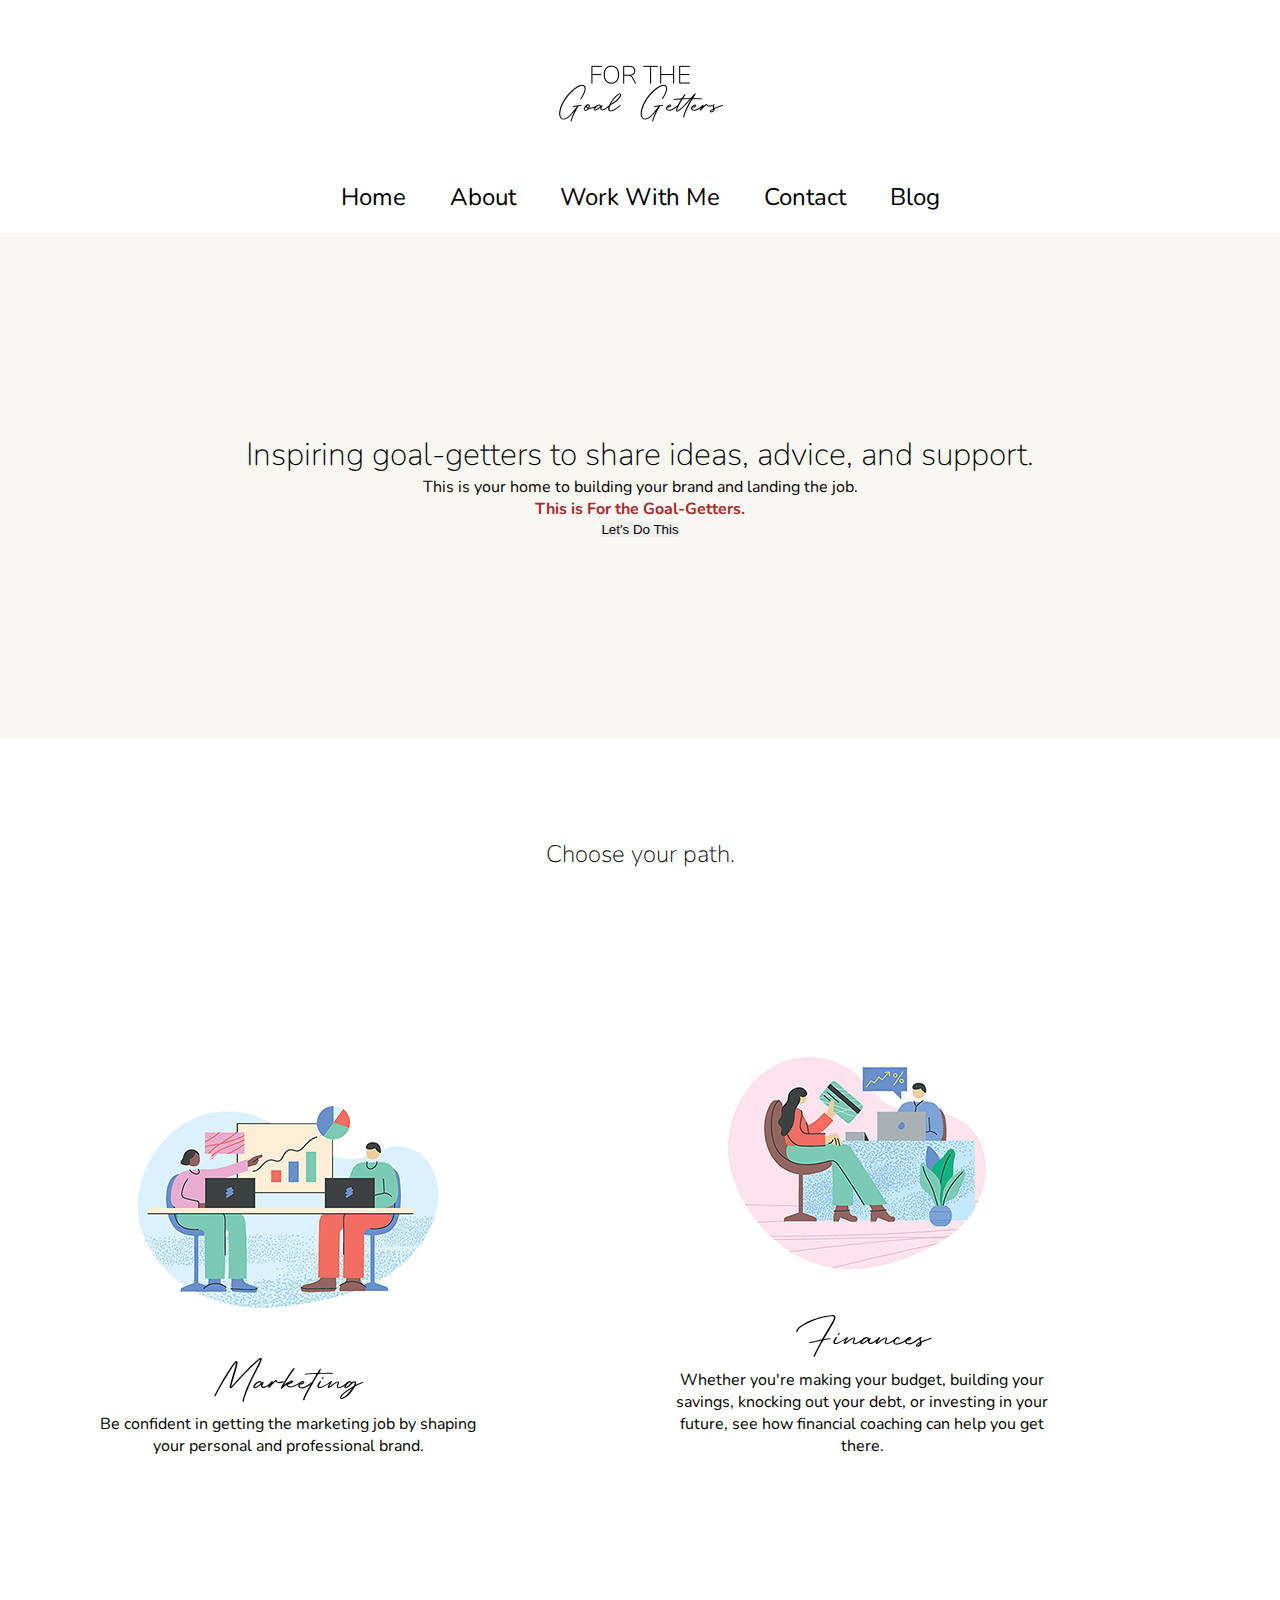
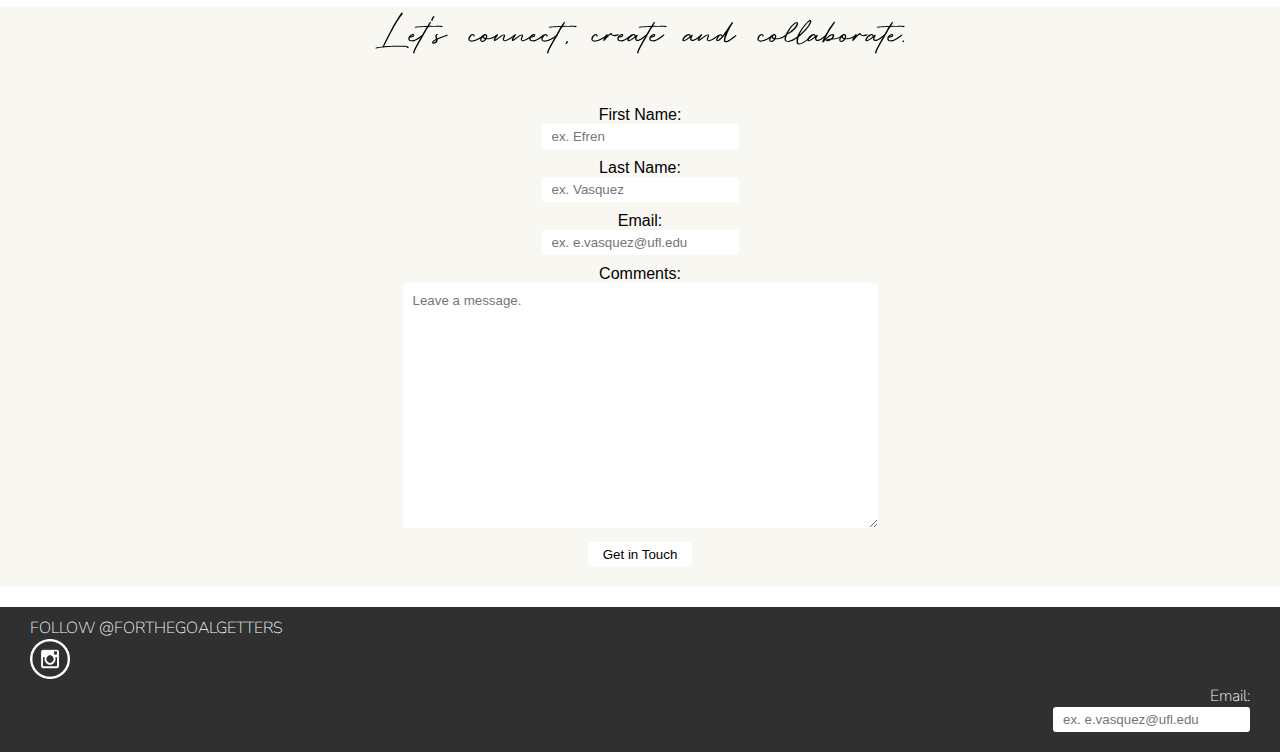
==== index.html @ 39668ddb "add pseudo class and element in index" ====
<!DOCTYPE html>
<html lang="en" dir="ltr">
  <head>

  <!-- Global site tag (gtag.js) - Google Analytics -->
  <script async src="https://www.googletagmanager.com/gtag/js?id=UA-195567871-1"></script>
    <script>
      window.dataLayer = window.dataLayer || [];
      function gtag(){dataLayer.push(arguments);}
      gtag('js', new Date());

      gtag('config', 'UA-195567871-1');
    </script>

    <title>For the Goal-Getters</title>

    <meta charset="utf-8">
    <meta name="keywords" content="marketing and finance consulting" />
    <meta name="description" content="For the Goal-Getters is a marketing and financial consulting community helping people nationwide achieve financial freedom, build their brand, and land the job." />

    <!--FAVIcon"> -->
    <link rel="shortcut icon" href="images/favicon.ico" type="imag/ico" />

    <!-- CSS -->
    <link rel="stylesheet" href="css/styles.css" />
    <link href="lightbox/src/css/lightbox.css" rel="stylesheet" />

    <!-- Google Fonts -->
    <link rel="preconnect" href="https://fonts.gstatic.com">
    <link href="https://fonts.googleapis.com/css2?family=Nunito:wght@200;400&family=Source+Sans+Pro&display=swap" rel="stylesheet">

  </head>

  <body>
    <header>
      <img src="images/for-the-goal-getters.png" alt="For the Goal-Getters" width="300" height="157">
      <nav>
        <ul>
          <li><a href="index.html">Home</a></li>
          <li><a href="about.html">About</a></li>
          <li><a href="work-with-me.html">Work With Me</a></li>
          <li><a href="contact.html">Contact</a></li>
          <li><a href="blog.html">Blog</a></li>
        </ul>
      </nav>
    </header>

    <main>
      <section class="home-hero-section">
        <h1>Inspiring goal-getters to share ideas, advice, and support.</h1>
        <p>This is your home to building your brand and landing the job.</p>
        <div class="pseudo">
        <p>This is For the Goal-Getters.</p>
        <button type="index-button" onclick="work-with-me.html"> Let's Do This</button>
        </div>
      </section>

      <div class="container">
        <section class="coaching-services">
          <h2>Choose your path.</h2>
        </section>

        <div class="online-marketing-coach">
          <div class="coaching">
            <img src="images/marketing-coaching.png" alt="marketing coaching" title="marketing coaching" />
            <h3>Marketing</h3>
              <p>Be confident in getting the marketing job by shaping your personal and professional brand.</p>
          </div>
        </div>

        <div class="online-finance-coach">
          <div class="coaching">
            <img src="images/financial-coaching.png" alt="financial coaching" title="financial coaching" />
            <h3>Finances</h3>
            <p> Whether you're making your budget, building your savings, knocking out your debt, or investing in your future, see how financial coaching can help you get there.</p>
          </div>
        </div>

        <section class="home-contact">
          <h3>Let's connect, create and collaborate.</h3>

          <form class="contact-form" name="test_form" method="POST" action="form.php" onsubmit="return validateForm(this)">
            <div class="first-name input-section">
              <label for="firstname" class="label_input_wrap">First Name: </label>
              <input type="text" name="firstname" id="firstname" placeholder="ex. Efren" />
            </div>

            <div class="last-name input-section">
              <label for="lastname" class="label_input_wrap">Last Name: </label>
              <input type="text" name="lastname" id="lastname" placeholder="ex. Vasquez" />
            </div>

            <div class="email input-section">
              <label for="email" class="label_input_wrap">Email: </label>
              <input type="email" name="email" id="email" placeholder="ex. e.vasquez@ufl.edu" />
            </div>

            <div class="comments input-section">
              <label for="comments" class="label_input_wrap">Comments: </label>
              <textarea name="comments" id="comments" cols="55" rows="15" placeholder="Leave a message."></textarea>
            </div>

            <div class="submit">
              <input type="submit" value="Get in Touch"/>
            </div>
          </form>
        </section>
      </div>
    </main>

    <footer>
      <p>FOLLOW @FORTHEGOALGETTERS</p>
      <div class="social media">
        <a href="https://www.instagram.com/forthegoalgetters" target="_blank"><img src="images/instagram.png" alt="instagram" title="Instagram" /></a>

        <form class="footer-form" name="test_form" method="POST" action="form.php" onsubmit="return validateForm(this)">
          <div class="email input-section">
            <label for="email" class="label_input_wrap">Email: </label>
            <input type="email" name="email" id="email" placeholder="ex. e.vasquez@ufl.edu" />
          </div>
      </div>
    </footer>

  </body>
</html>
---- css/styles.css ----
* {
  margin: 0;
  padding: 0;
  border: 0;
}

/*=======================================

Font Styling

========================================*/

@font-face{
  font-family: "RetroSignature";
  src: url('../fonts/RetroSignature.otf')
}

h1,
h2,
footer {
  font-family: 'Nunito', sans-serif;
  font-weight: 200;
}

h3,
h4 {
  font: 60px 'RetroSignature';
  src: url('../fonts/RetroSignature.otf')
}

p {
  font-family: 'Nunito', sans-serif;
}

/*=======================================

Header Styling

========================================*/

header {
   text-align: center;
   background: white;
   padding: 20px 10px;
}

header nav ul li {
  display: inline;
}

header nav a {
  color: black;
  text-decoration: none;
  font-family: 'Nunito'; sans-serif;
  font-size: 24px;
  text-align: center;
  margin: 0 20px;
}

header nav a:hover {
  color: #303030;
}

/*=======================================

Hero Styling

========================================*/

.home-hero-section {
  background: #f8f7f2;
  padding: 200px 0;
  text-align: center;
}

.about-hero-section {
  background: #f8f7f2;
  margin: 25px 0 0 0;
  padding: 200px 0;
  text-align: center;
}

.about-hero-section img {
  float: left;
  margin: 0 100px 0 0;
}

.work-hero-section {
  background: #f8f7f2;
  padding: 200px 0;
  margin: 25px 0 0 0;
  text-align: center;
}

.contact-hero-section {
  background: #f8f7f2;
  padding: 100px 0 300px 0;
  margin: 25px 0 0 0;
  text-align: left;
}

.contact-hero-section img{
  float: left;
}

.blog-hero-section {
  background: #f8f7f2;
  padding: 200px 0;
  margin: 25px 0 0 0;
  text-align: center;
}
.about {
  background: white;
  padding: 50px;
  text-align: center;
}

.pseudo p::selection {
  background: black;
  color: white;
}

.pseudo p:first-child{
  color: brown;
  font-weight: bold;
}

/*=======================================

Container Styling

========================================*/

.container {
  margin: 0 auto;
  text-align: center;
}

/*=======================================

Home Coaching Services Styling

========================================*/

.index-button {
  color: white;
  padding: 15px 32px;
}

.coaching-services {
  text-align: center;
  margin-top: 100px;
}

.online-marketing-coach {
  width: 400px;
  display: inline-block;
  margin: 10px 20px;
}

.online-finance-coach {
  width: 400px;
  display: inline-block;
  margin: 150px;
}

.coaching {
  text-align: center;
}
.coaching img {
  width: 400px;
}

.home-contact {
  background: #f8f7f2;
  text-align: center;
}

/*=======================================

About Styling

========================================*/

.about-section {
  background: white;
  padding: 50px 5px;
  float: left;
  text-align: left;
}

.about-hero-section {
  background: #f8f7f2;
  padding: 100px 100px 300px 100px;
  text-align: left;
}

.about-image {
  float: right;
}

/*=======================================

Contact Styling

========================================*/

section.gallery img {
  width: 350px;
}
/*=======================================

Blog Styling

========================================*/

.recent-posts {
  text-align: center;
  margin-top: 100px;
}

.interview-blog-image {
  margin-left: 500px 0;
}

/*=======================================

Contact Form Styling

========================================*/

.contact-form {
  background: #f8f7f2;
  padding: 20px;
  max-width: 500px;
  border-radius: 4px;
  font-family: sans-serif;
  margin: 20px auto;
  text-align: center;
}

.contact-button {
  text-decoration: none;
  background: white;
  padding: 5px 15px;
}

.label_input_wrap {
  display: block;
}

.submit input {
  background: white;
  padding: 5px 15px;
}

.input-section {
  margin-bottom: 10px;
}

input {
  padding: 5px 10px;
  border-radius: 3px;
}

textarea {
  font-family: sans-serif;
  padding: 10px 10px;
  border-radius: 4px;
}

/*=======================================

Footer Styling

========================================*/

footer {
  background: #303030;
  color: white;
  padding: 10px 30px;
  text-align: left;
}

.footer-form {
  text-align: right;
}
footer img {
  width: 40px;
}
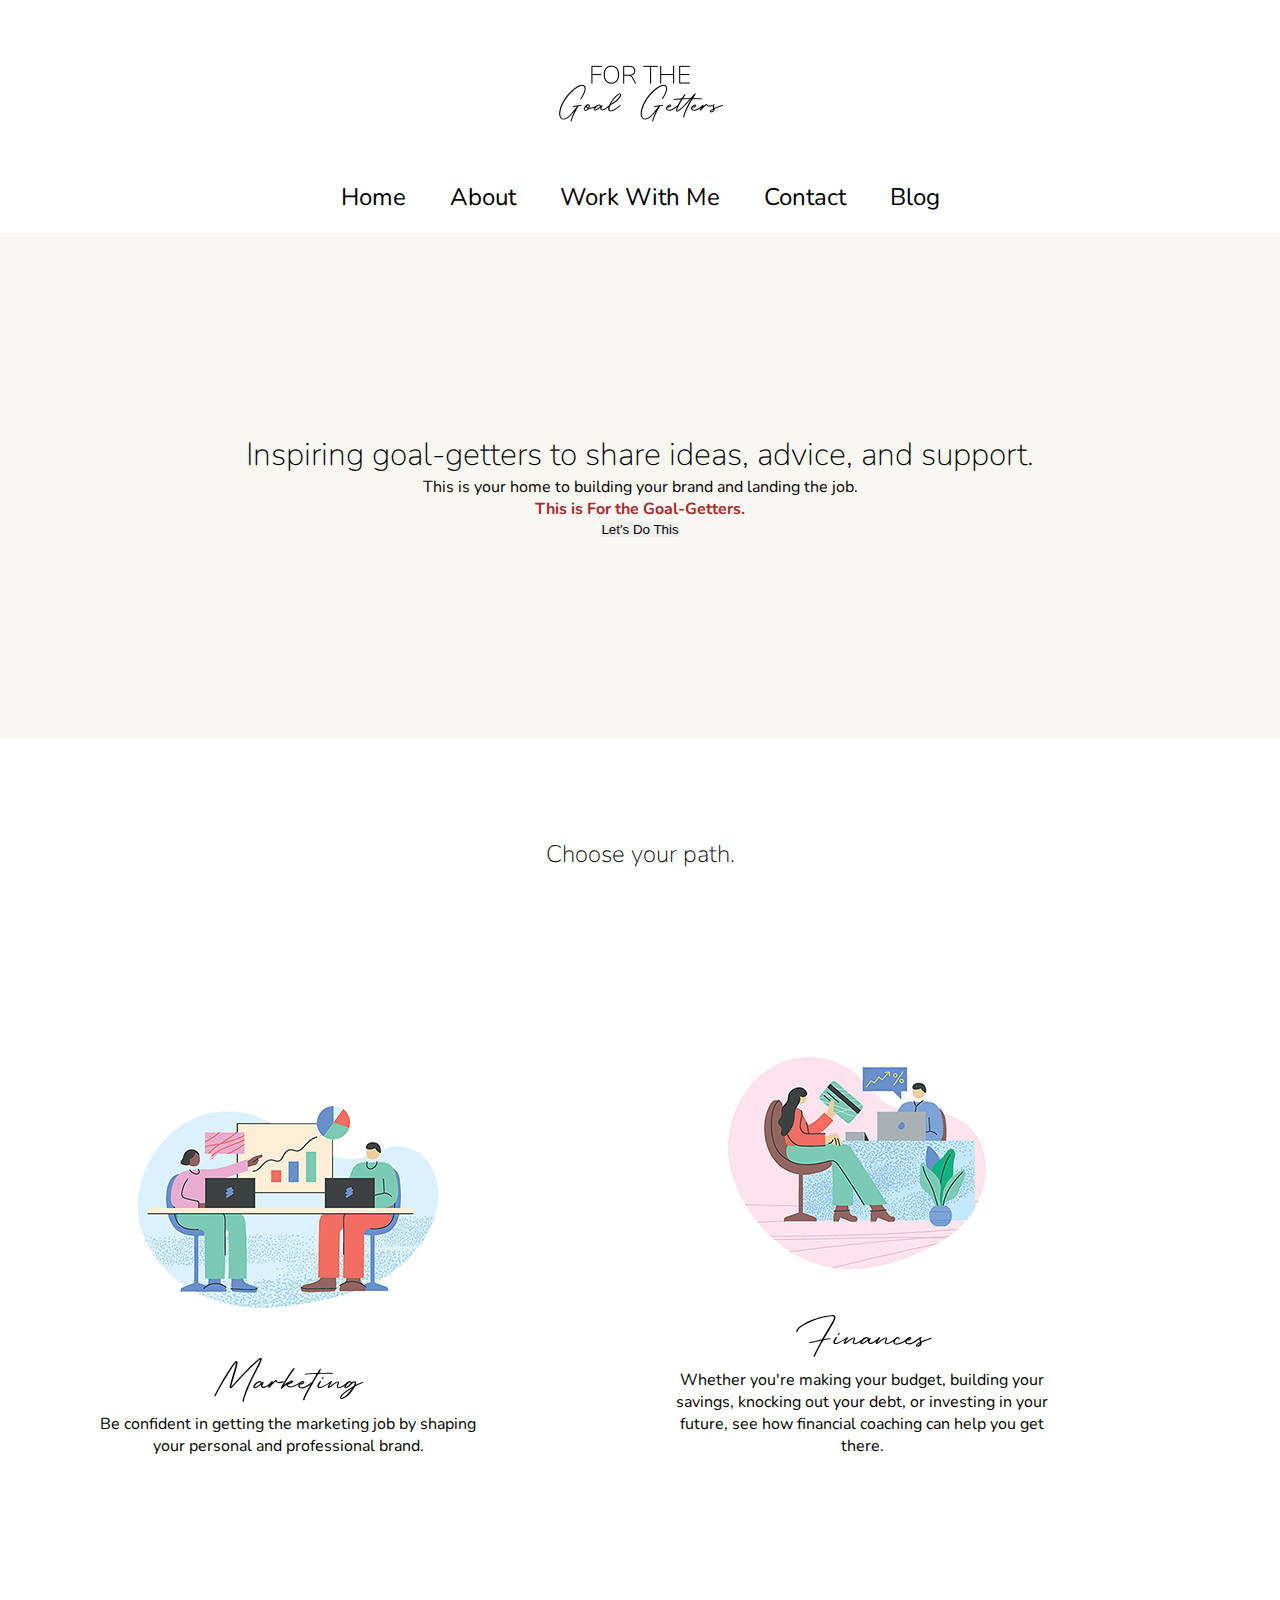
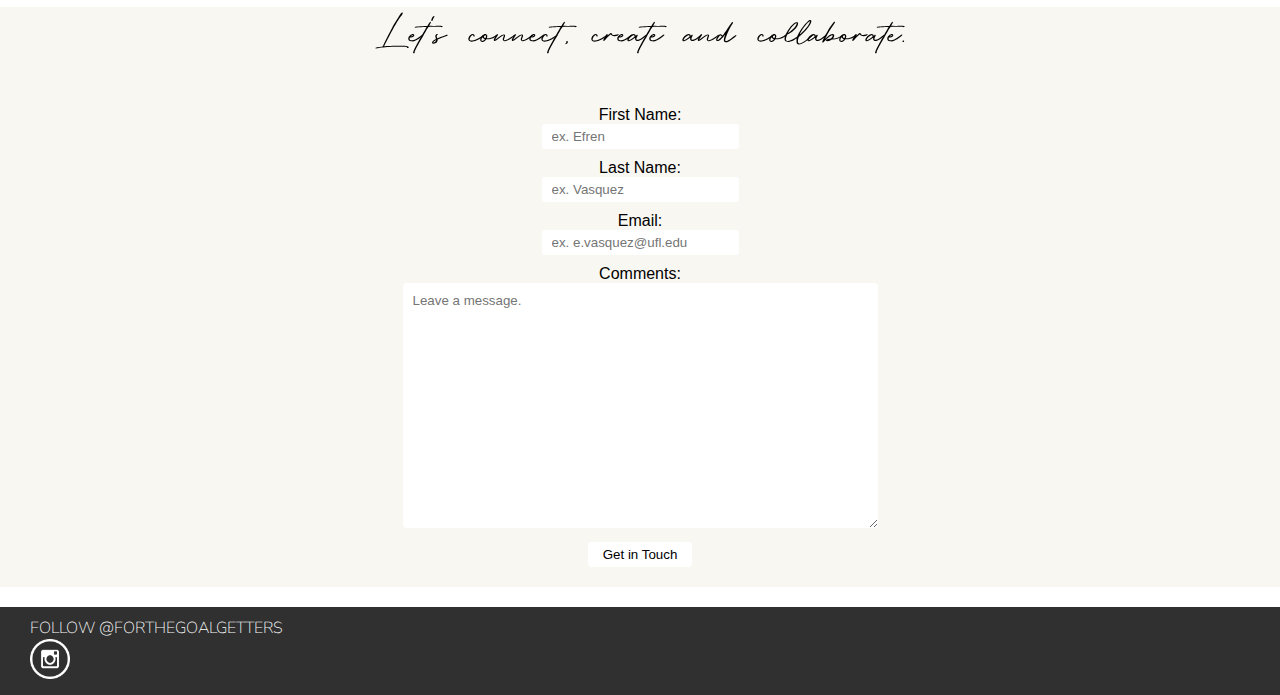
==== commit 5d94856e: "update css to shorthand" ====
--- a/index.html
+++ b/index.html
@@ -112,12 +112,6 @@
       <p>FOLLOW @FORTHEGOALGETTERS</p>
       <div class="social media">
         <a href="https://www.instagram.com/forthegoalgetters" target="_blank"><img src="images/instagram.png" alt="instagram" title="Instagram" /></a>
-
-        <form class="footer-form" name="test_form" method="POST" action="form.php" onsubmit="return validateForm(this)">
-          <div class="email input-section">
-            <label for="email" class="label_input_wrap">Email: </label>
-            <input type="email" name="email" id="email" placeholder="ex. e.vasquez@ufl.edu" />
-          </div>
       </div>
     </footer>
 
--- a/css/styles.css
+++ b/css/styles.css
@@ -28,7 +28,9 @@
   src: url('../fonts/RetroSignature.otf')
 }
 
-p {
+p,
+li,
+details {
   font-family: 'Nunito', sans-serif;
 }
 
@@ -51,7 +53,7 @@
 header nav a {
   color: black;
   text-decoration: none;
-  font-family: 'Nunito'; sans-serif;
+  font-family: 'Nunito';
   font-size: 24px;
   text-align: center;
   margin: 0 20px;
@@ -73,7 +75,8 @@
   text-align: center;
 }
 
-.about-hero-section {
+.about-hero-section,
+.work-hero-section {
   background: #f8f7f2;
   margin: 25px 0 0 0;
   padding: 200px 0;
@@ -85,13 +88,6 @@
   margin: 0 100px 0 0;
 }
 
-.work-hero-section {
-  background: #f8f7f2;
-  padding: 200px 0;
-  margin: 25px 0 0 0;
-  text-align: center;
-}
-
 .contact-hero-section {
   background: #f8f7f2;
   padding: 100px 0 300px 0;
@@ -107,11 +103,6 @@
   background: #f8f7f2;
   padding: 200px 0;
   margin: 25px 0 0 0;
-  text-align: center;
-}
-.about {
-  background: white;
-  padding: 50px;
   text-align: center;
 }
 
@@ -182,21 +173,17 @@
 
 ========================================*/
 
-.about-section {
-  background: white;
-  padding: 50px 5px;
-  float: left;
-  text-align: left;
-}
-
 .about-hero-section {
   background: #f8f7f2;
   padding: 100px 100px 300px 100px;
   text-align: left;
 }
 
-.about-image {
-  float: right;
+figcaption {
+  background-color: black;
+  color: white;
+  padding: 2px;
+  text-align: center;
 }
 
 /*=======================================
@@ -222,6 +209,7 @@
 .interview-blog-image {
   margin-left: 500px 0;
 }
+
 
 /*=======================================
 
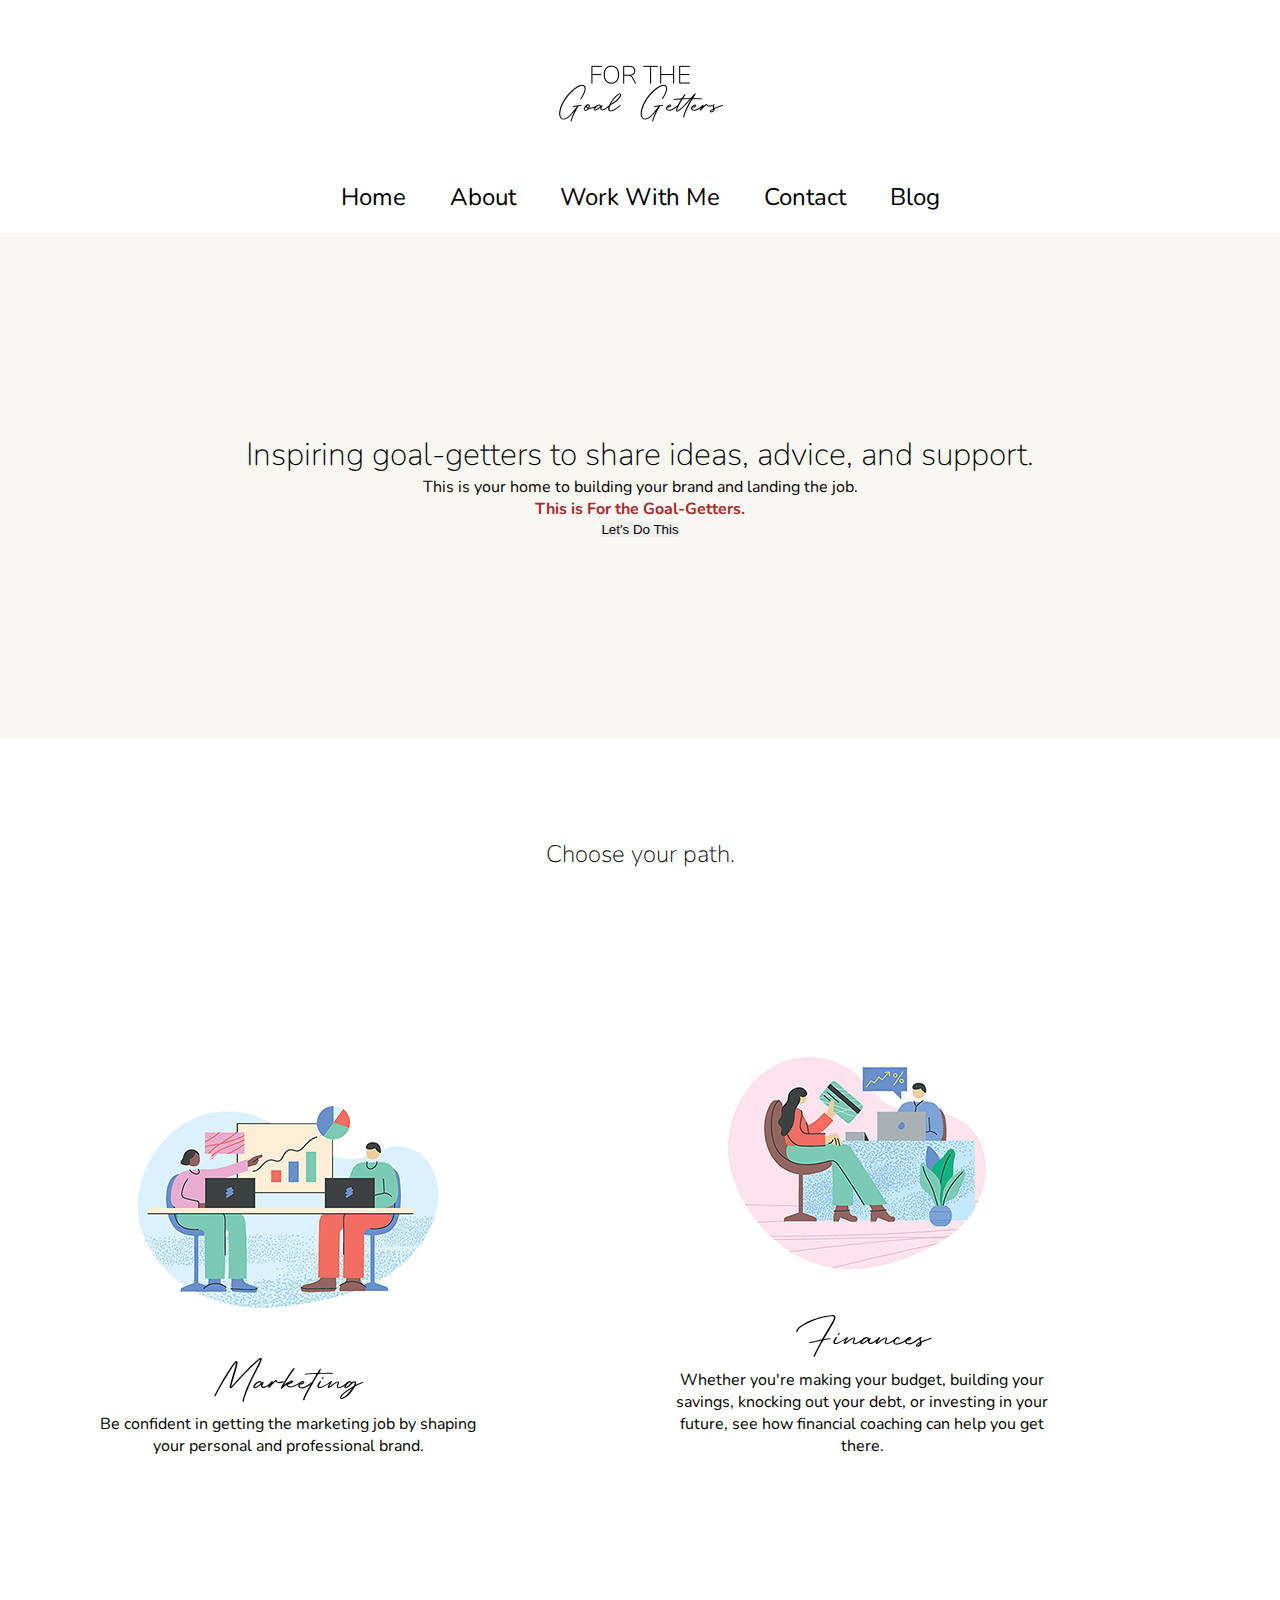
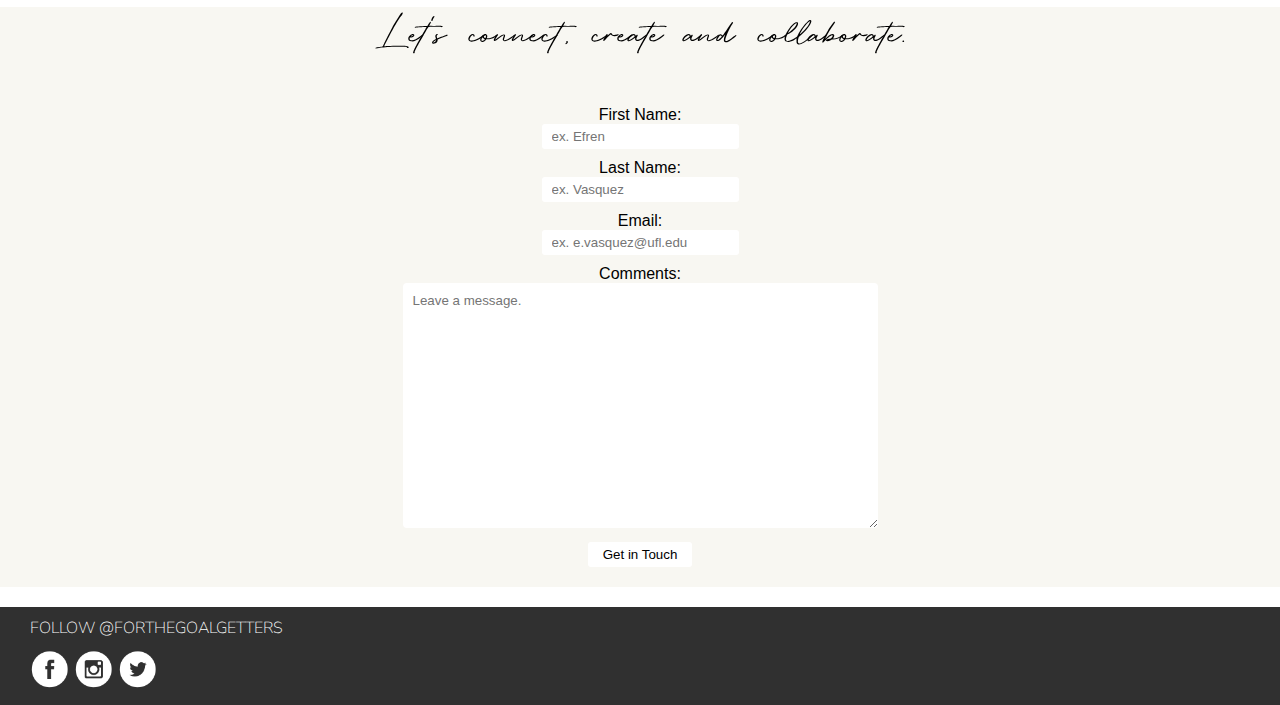
==== commit 6d25086f: "add social icons and links in footer" ====
--- a/index.html
+++ b/index.html
@@ -110,8 +110,10 @@
 
     <footer>
       <p>FOLLOW @FORTHEGOALGETTERS</p>
-      <div class="social media">
-        <a href="https://www.instagram.com/forthegoalgetters" target="_blank"><img src="images/instagram.png" alt="instagram" title="Instagram" /></a>
+      <div class="social-media">
+        <a href="https://www.facebook.com/For-the-Goal-Getters-103725415202707" target="_blank"><img src="images/facebook.png" alt="facebook" title="facebook" /></a>
+        <a href="https://www.instagram.com/forthegoalgetters/" target="_blank"><img src="images/instagram.png" alt="instagram" title="instagram" /></a>
+        <a href="https://twitter.com/forgoalgetters" target="_blank"><img src="images/twitter.png" alt="twitter" title="twitter" /></a>
       </div>
     </footer>
 
--- a/css/styles.css
+++ b/css/styles.css
@@ -134,8 +134,11 @@
 ========================================*/
 
 .index-button {
-  color: white;
+  background-color: white;
   padding: 15px 32px;
+  text-align: center;
+  text-decoration: none;
+  display: inline-block;
 }
 
 .coaching-services {
@@ -186,6 +189,14 @@
   text-align: center;
 }
 
+.sam-casiano {
+  filter: grayscale(0%);
+}
+
+.sam-casiano:hover {
+  filter: grayscale(100%);
+}
+
 /*=======================================
 
 Contact Styling
@@ -195,6 +206,12 @@
 section.gallery img {
   width: 350px;
 }
+
+.contact-samantha {
+  position: static;
+  animation: slide 1s forwards;
+}
+
 /*=======================================
 
 Blog Styling
@@ -276,3 +293,16 @@
 footer img {
   width: 40px;
 }
+
+.social-media {
+  margin-top: 10px;
+}
+
+@keyframes slide {
+  from {
+    transform: translateX(-50px);
+  }
+  to {
+    transform: translateX(0px);
+  }
+}
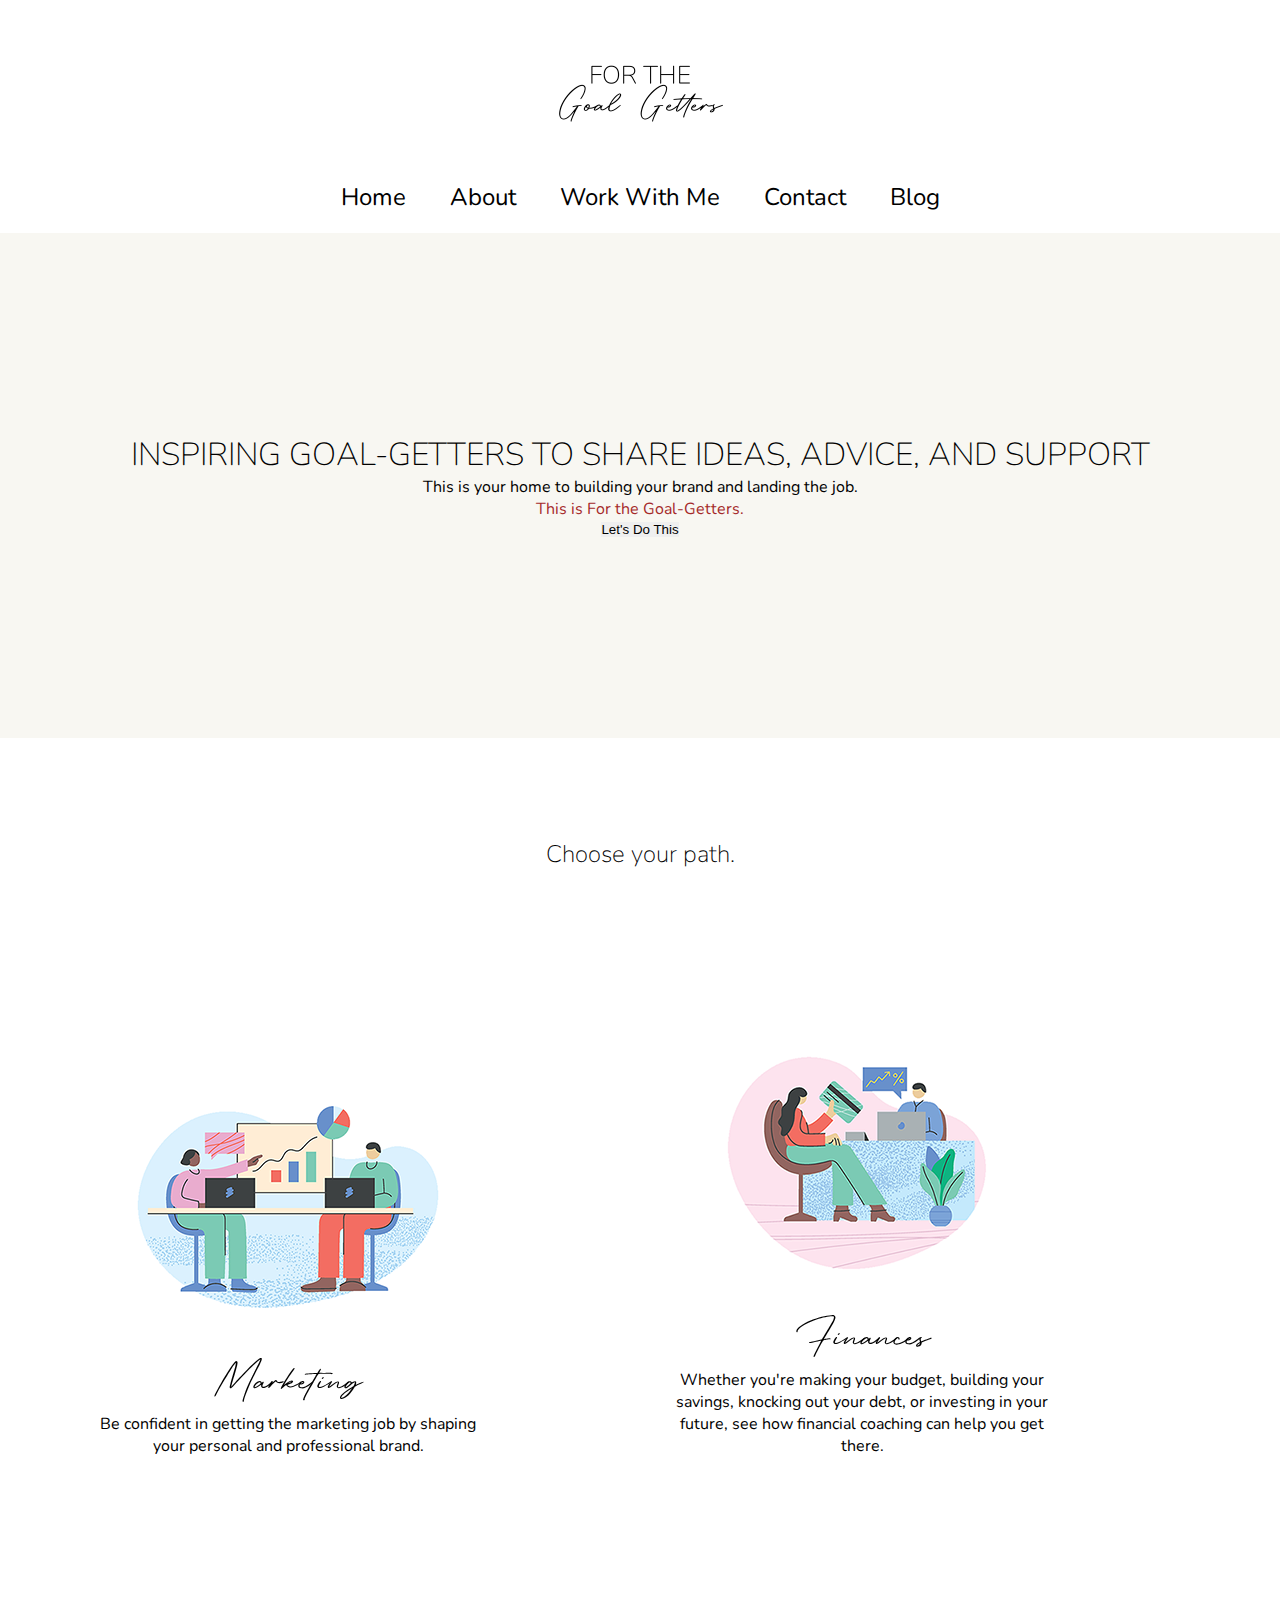
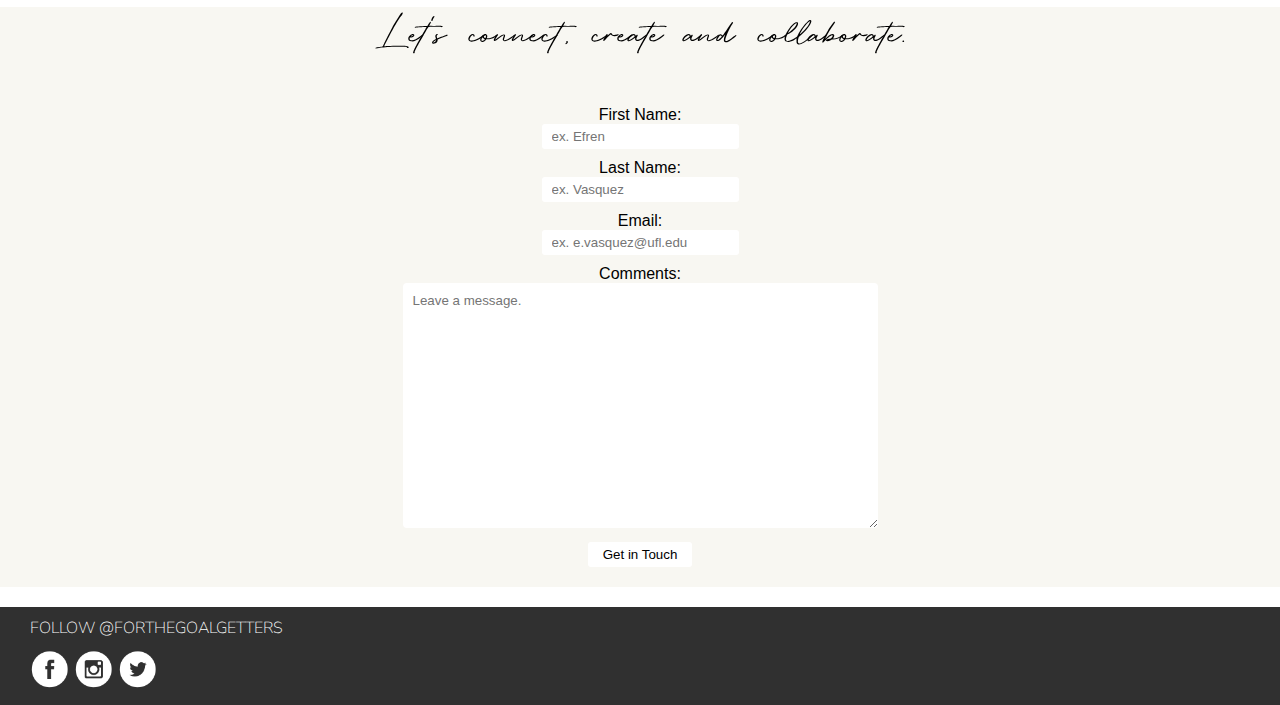
==== commit 2f453f27: "add two types of css" ====
--- a/index.html
+++ b/index.html
@@ -29,6 +29,9 @@
     <link rel="preconnect" href="https://fonts.gstatic.com">
     <link href="https://fonts.googleapis.com/css2?family=Nunito:wght@200;400&family=Source+Sans+Pro&display=swap" rel="stylesheet">
 
+    <!-- Scripts -->
+    <script src="https://ajax.googleapis.com/ajax/libs/jquery/3.3.1/jquery.min.js"></script><script src="scripts/scripts.js" type="text/javascript"></script>
+
   </head>
 
   <body>
@@ -47,7 +50,7 @@
 
     <main>
       <section class="home-hero-section">
-        <h1>Inspiring goal-getters to share ideas, advice, and support.</h1>
+        <h1>Inspiring goal-getters to share ideas, advice, and support</h1>
         <p>This is your home to building your brand and landing the job.</p>
         <div class="pseudo">
         <p>This is For the Goal-Getters.</p>
@@ -116,6 +119,6 @@
         <a href="https://twitter.com/forgoalgetters" target="_blank"><img src="images/twitter.png" alt="twitter" title="twitter" /></a>
       </div>
     </footer>
-
+    <script src="lightbox/src/js/lightbox.js"></script>
   </body>
 </html>
--- a/css/styles.css
+++ b/css/styles.css
@@ -34,6 +34,10 @@
   font-family: 'Nunito', sans-serif;
 }
 
+h1 {
+  text-transform: uppercase;
+}
+
 /*=======================================
 
 Header Styling
@@ -113,7 +117,6 @@
 
 .pseudo p:first-child{
   color: brown;
-  font-weight: bold;
 }
 
 /*=======================================
@@ -191,6 +194,7 @@
 
 .sam-casiano {
   filter: grayscale(0%);
+  box-shadow: 2px 2px;
 }
 
 .sam-casiano:hover {
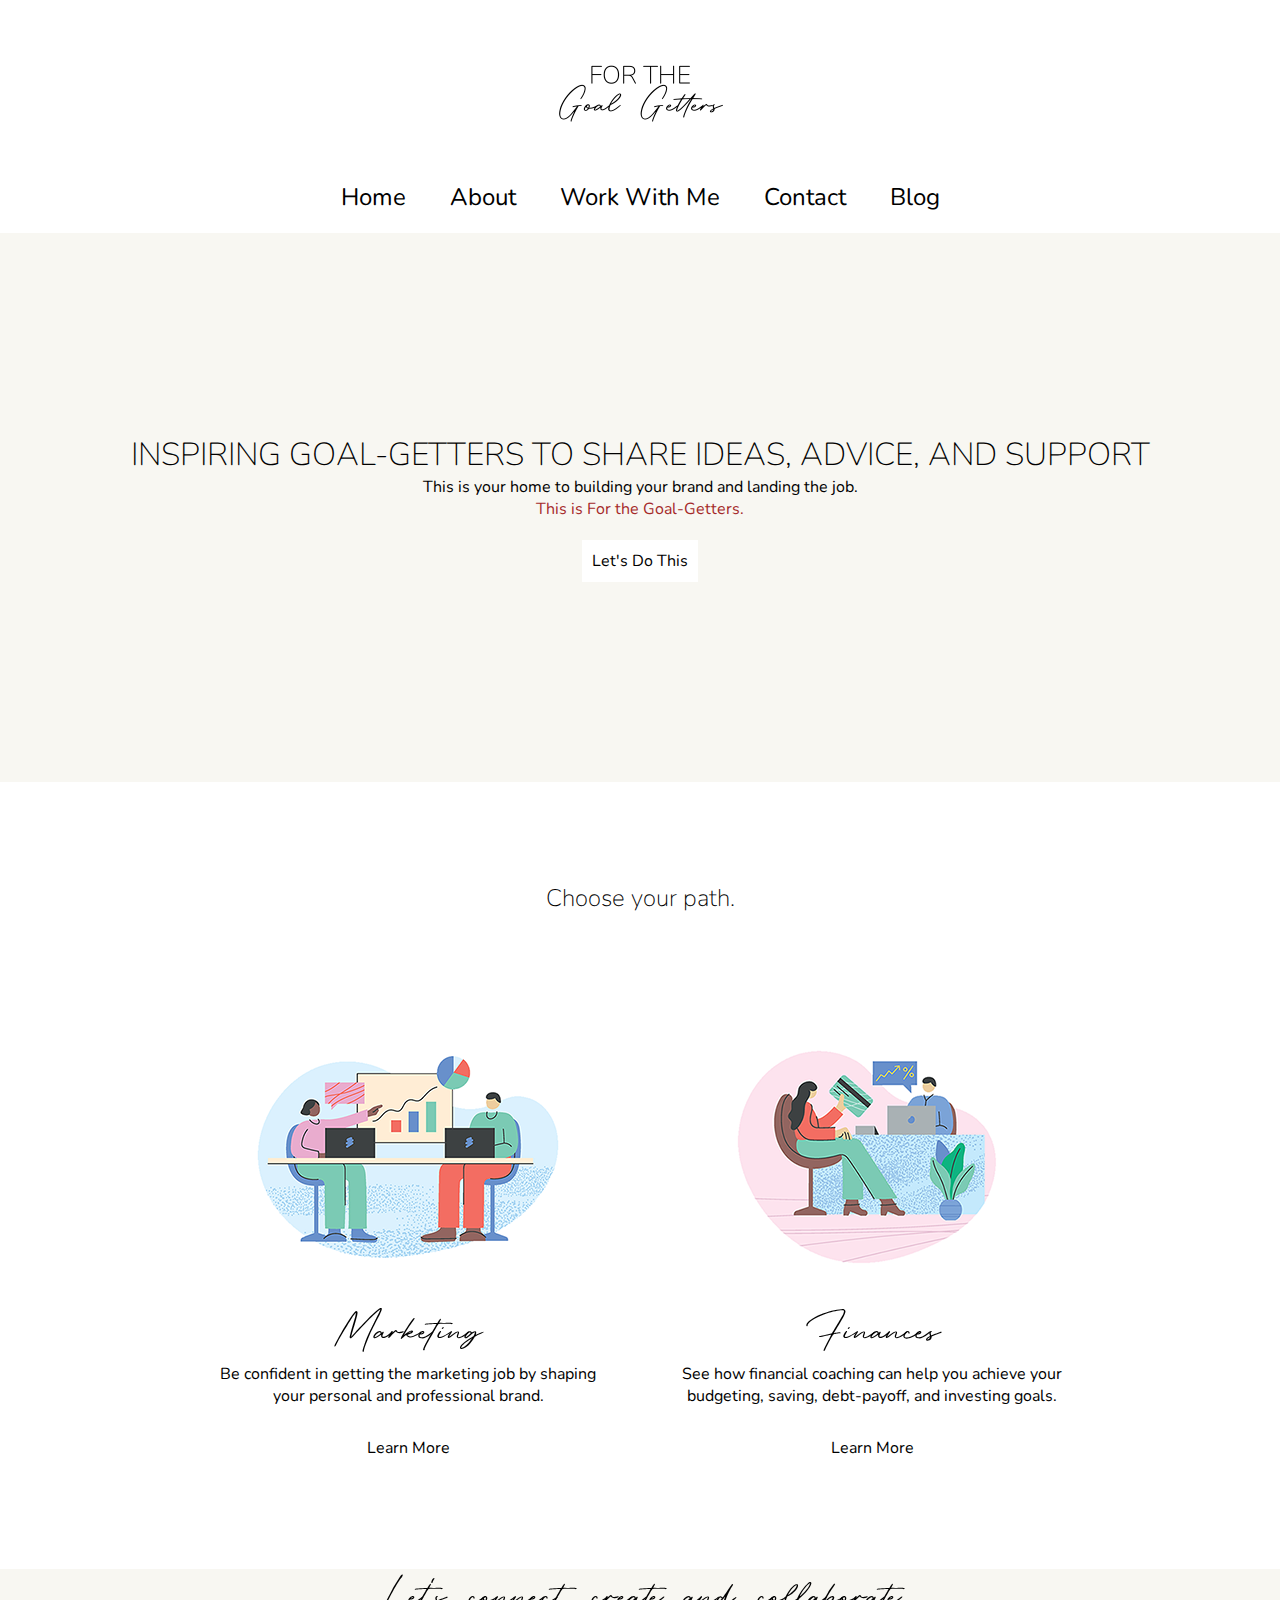
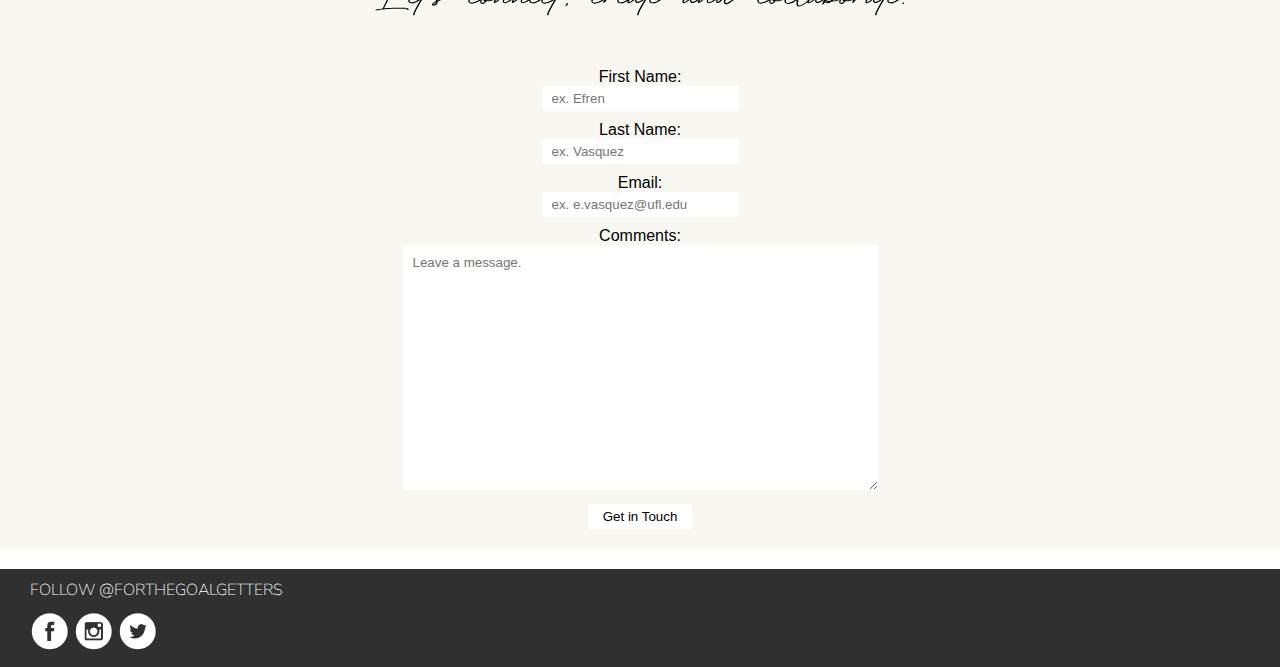
==== commit 7f7cca51: "update index layout" ====
--- a/index.html
+++ b/index.html
@@ -52,32 +52,35 @@
       <section class="home-hero-section">
         <h1>Inspiring goal-getters to share ideas, advice, and support</h1>
         <p>This is your home to building your brand and landing the job.</p>
-        <div class="pseudo">
-        <p>This is For the Goal-Getters.</p>
-        <button type="index-button" onclick="work-with-me.html"> Let's Do This</button>
-        </div>
-      </section>
+          <div class="pseudo">
+            <p>This is For the Goal-Getters.</p>
+          </div>
+            <div class="lets-do-this">
+              <a href="work-with-me.html" target="_blank">Let's Do This</a>
+            </div>
+          </section>
 
-      <div class="container">
-        <section class="coaching-services">
-          <h2>Choose your path.</h2>
-        </section>
+        <div class="container">
+          <section class="coaching-services">
+            <h2>Choose your path.</h2>
+            <div class="online-marketing-coach">
+              <img src="images/marketing-coaching.png" alt="marketing coaching" title="marketing coaching" />
+              <h3>Marketing</h3>
+              <p>Be confident in getting the marketing job by shaping your personal and professional brand.</p>
+              <div class="learn-more">
+              <a href="work-with-me.html" target="_blank">Learn More</a>
+              </div>
+            </div>
 
-        <div class="online-marketing-coach">
-          <div class="coaching">
-            <img src="images/marketing-coaching.png" alt="marketing coaching" title="marketing coaching" />
-            <h3>Marketing</h3>
-              <p>Be confident in getting the marketing job by shaping your personal and professional brand.</p>
+            <div class="online-finance-coach">
+              <img src="images/financial-coaching.png" alt="financial coaching" title="financial coaching" />
+              <h3>Finances</h3>
+              <p> See how financial coaching can help you achieve your budgeting, saving, debt-payoff, and investing goals.</p>
+              <div class="learn-more">
+                <a href="work-with-me.html" target="_blank">Learn More</a>
+              </div>
+            </div>
           </div>
-        </div>
-
-        <div class="online-finance-coach">
-          <div class="coaching">
-            <img src="images/financial-coaching.png" alt="financial coaching" title="financial coaching" />
-            <h3>Finances</h3>
-            <p> Whether you're making your budget, building your savings, knocking out your debt, or investing in your future, see how financial coaching can help you get there.</p>
-          </div>
-        </div>
 
         <section class="home-contact">
           <h3>Let's connect, create and collaborate.</h3>
--- a/css/styles.css
+++ b/css/styles.css
@@ -79,6 +79,36 @@
   text-align: center;
 }
 
+.lets-do-this a {
+  background: white;
+  display: inline-block;
+  margin-top: 20px;
+  padding: 10px 10px;
+  color: black;
+  text-decoration: none;
+  font-family: 'Nunito', sans-serif;
+}
+
+.get-in-touch a {
+  background: white;
+  display: inline-block;
+  margin-top: 20px;
+  padding: 10px 10px;
+  color: black;
+  text-decoration: none;
+  font-family: 'Nunito', sans-serif;
+}
+
+.learn-more a {
+  background: white;
+  display: inline-block;
+  margin-top: 20px;
+  padding: 10px 10px;
+  color: black;
+  text-decoration: none;
+  font-family: 'Nunito', sans-serif;
+}
+
 .about-hero-section,
 .work-hero-section {
   background: #f8f7f2;
@@ -92,6 +122,7 @@
   margin: 0 100px 0 0;
 }
 
+.
 .contact-hero-section {
   background: #f8f7f2;
   padding: 100px 0 300px 0;
@@ -152,13 +183,13 @@
 .online-marketing-coach {
   width: 400px;
   display: inline-block;
-  margin: 10px 20px;
+  margin: 100px 30px;
 }
 
 .online-finance-coach {
   width: 400px;
   display: inline-block;
-  margin: 150px;
+  margin: 100px 30px;
 }
 
 .coaching {
@@ -201,6 +232,48 @@
   filter: grayscale(100%);
 }
 
+
+.college {
+  width: 300px;
+  display: inline-block;
+  padding: 50px;
+  margin-bottom: 50px;
+  text-align: left;
+}
+
+.college img{
+  width: 100%;
+  height: 100%;
+}
+
+.about-years {
+  text-align: center;
+  margin-top: 100px;
+}
+
+/*=======================================
+
+Work With Me Styling
+
+========================================*/
+
+.service {
+  width: 300px;
+  display: inline-block;
+  padding: 50px;
+  margin-bottom: 50px;
+  text-align: left;
+}
+
+.service img{
+  width: 100%;
+  height: 100%;
+}
+
+.offers {
+  text-align: center;
+  margin-top: 100px;
+}
 /*=======================================
 
 Contact Styling
@@ -227,10 +300,18 @@
   margin-top: 100px;
 }
 
-.interview-blog-image {
-  margin-left: 500px 0;
-}
-
+.article {
+  width: 500px;
+  display: inline-block;
+  padding: 50px;
+  margin-bottom: 50px;
+  text-align: left;
+}
+
+.article img{
+  width: 100%;
+  height: 100%;
+}
 
 /*=======================================
 
